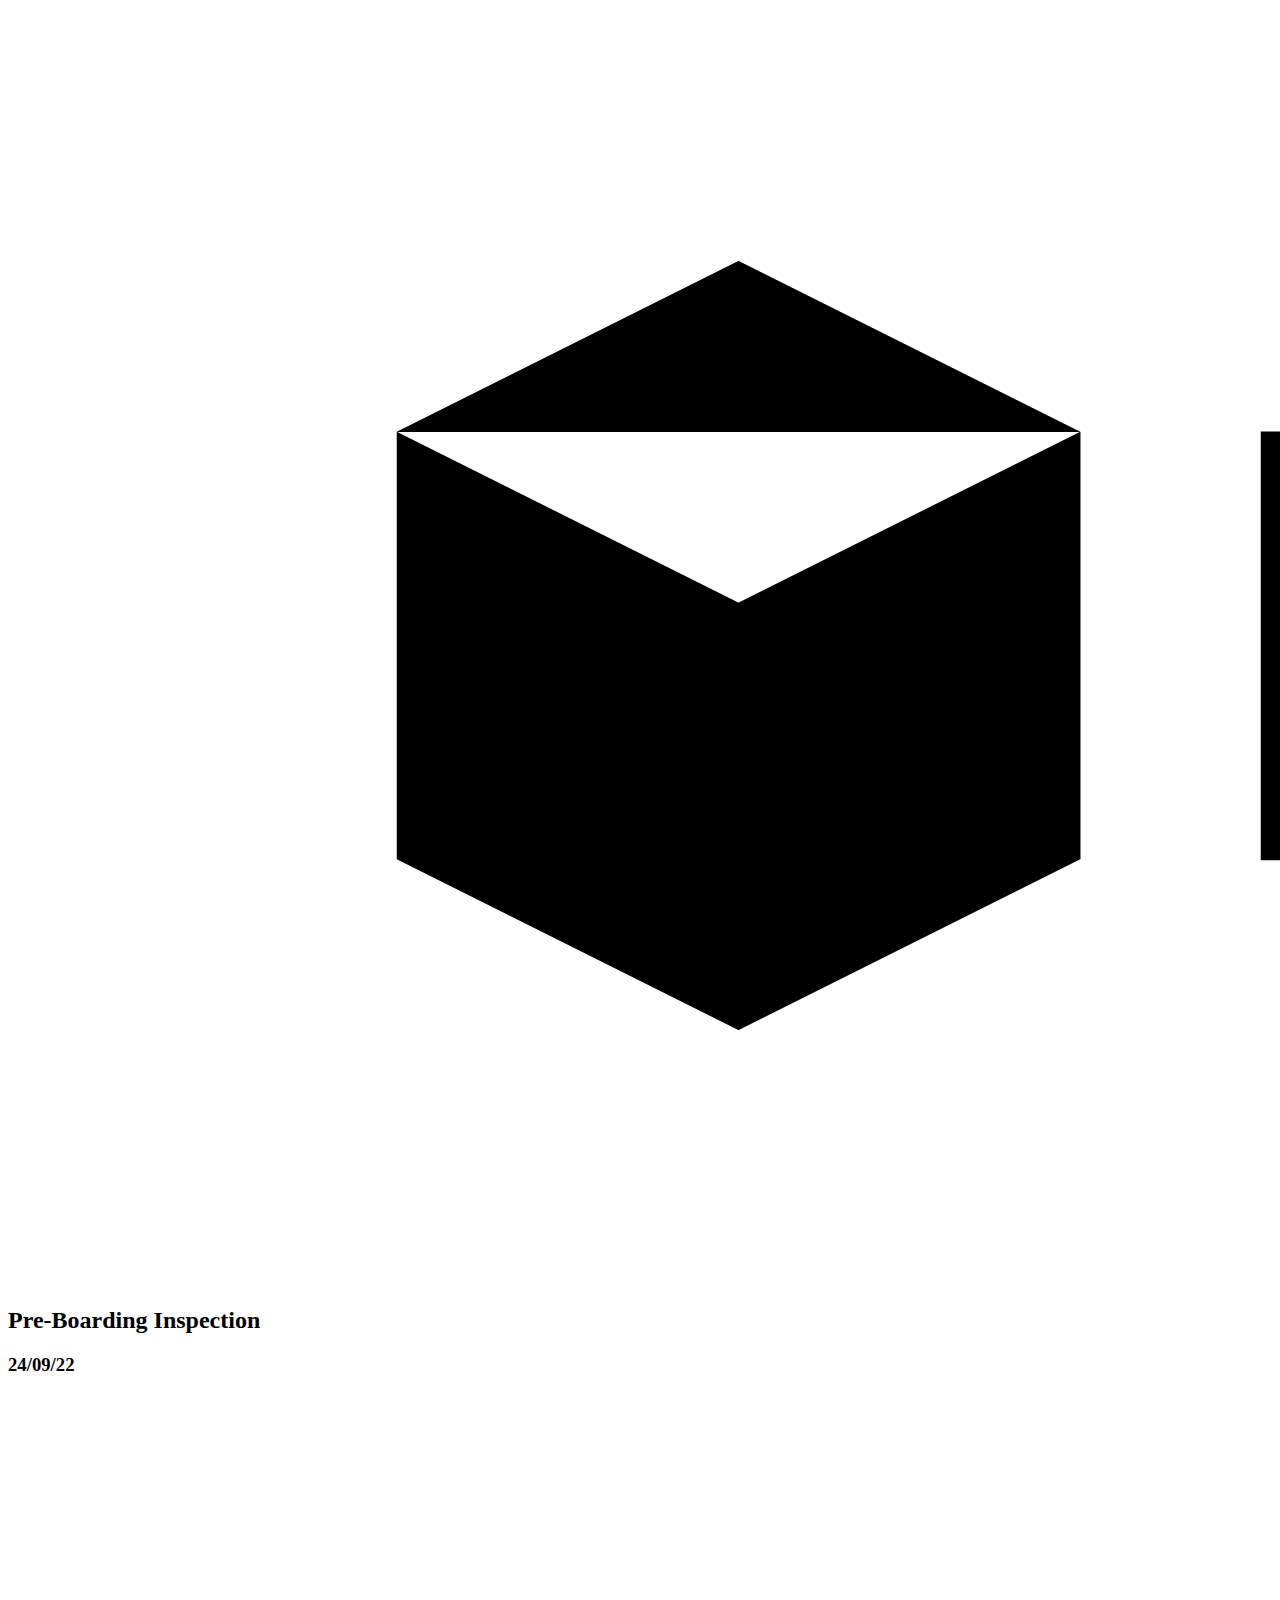
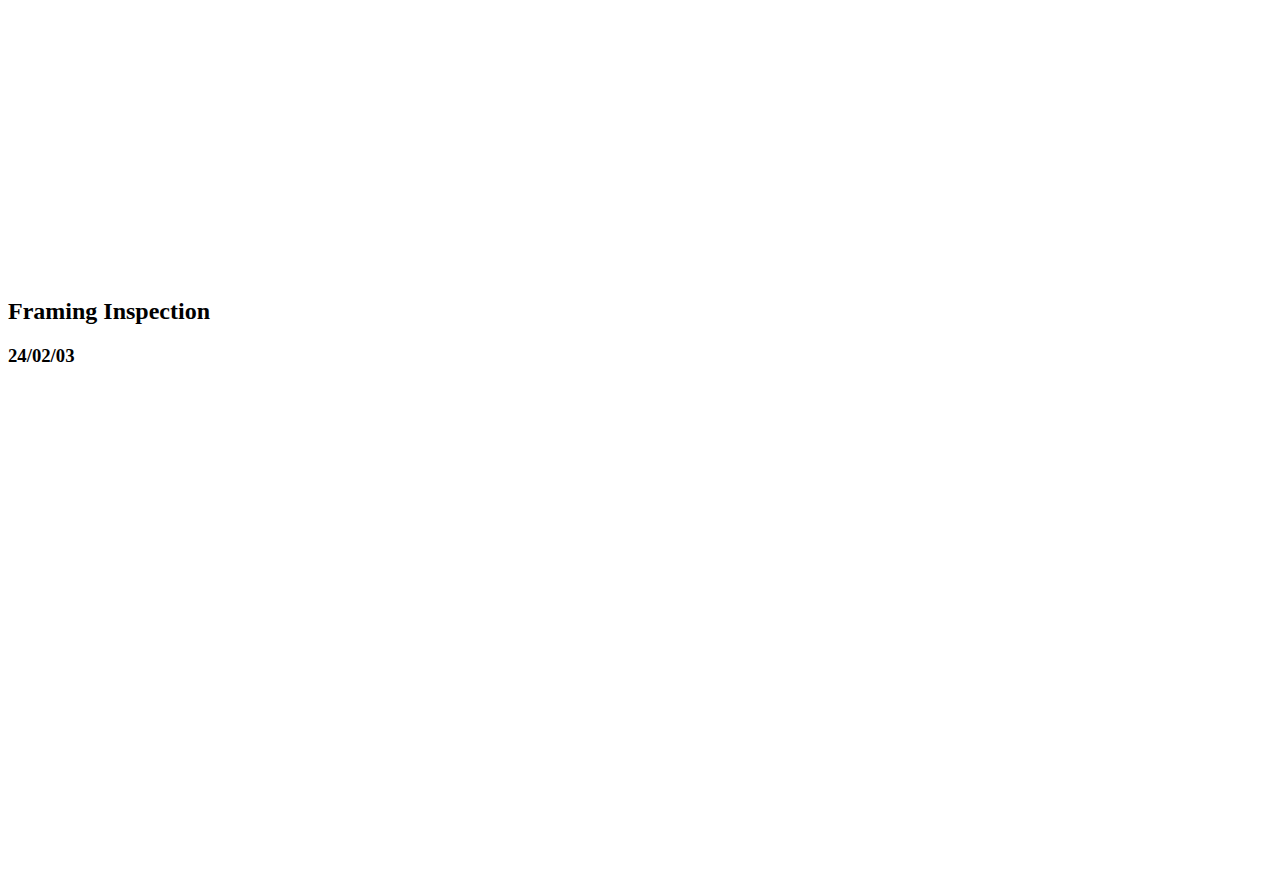
==== 76-humber-valley.html @ f28db497 "add in other pages for test" ====
<!DOCTYPE html>
<html lang="en">
  <head>
    <meta charset="UTF-8">
    <meta name="viewport" content="width=device-width, initial-scale=1.0">
    <meta http-equiv="X-UA-Compatible" content="ie=edge">
    <title>76 Humber Valley</title>
    <link rel="stylesheet" href="style.css">
  </head>
  <body>
    <div id="logo">
      <img src="/assets/BIM-House_Wordmark-Light.jpg">
    </div>
    <div class="tour-box">
      <h2>Pre-Boarding Inspection</h2>
      <h3>24/09/22</h3>
      <iframe width="853" height="480" src="https://my.matterport.com/show/?m=hUkZppwoiLy" frameborder="0" allowfullscreen allow="autoplay; fullscreen; web-share; xr-spatial-tracking;"></iframe>
    </div>
    <div class="tour-box">
      <h2>Framing Inspection</h2>
      <h3>24/02/03</h3> 
      <iframe width="853" height="480" src="https://my.matterport.com/show/?m=FJ4XGq1njYS" frameborder="0" allowfullscreen allow="autoplay; fullscreen; web-share; xr-spatial-tracking;"></iframe>
    </div>
      <!--    <script src="index.js"></script>-->
  </body>
</html>
---- style.css ----
/* import statement is for Google Fonts - Roboto, Roboto Mon0 & Roboto Serif */
@import url('https://fonts.googleapis.com/css2?family=Roboto+Mono:ital,wght@0,100..700;1,100..700&family=Roboto+Serif:ital,opsz,wght@0,8..144,100..900;1,8..144,100..900&family=Roboto:ital,wght@0,400;0,700;1,400;1,700&display=swap');

/* Roboto Style Definitions */
.roboto-regular {
    font-family: "Roboto", serif;
    font-weight: 400;
    font-style: normal;
  }
  
  .roboto-bold {
    font-family: "Roboto", serif;
    font-weight: 700;
    font-style: normal;
  }
  
  .roboto-regular-italic {
    font-family: "Roboto", serif;
    font-weight: 400;
    font-style: italic;
  }
  
  .roboto-bold-italic {
    font-family: "Roboto", serif;
    font-weight: 700;
    font-style: italic;
  }


/* Roboto Mono Style Definitions */

/* <uniquifier>: Use a unique and descriptive class name */
/* <weight>: Use a value from 100 to 700 */

.roboto-mono-title {
  font-family: "Roboto Mono", serif;
  font-optical-sizing: auto;
  font-weight: 700;
  font-style: normal;
}


/* Roboto Serif Style Definitions */
/* <uniquifier>: Use a unique and descriptive class name */
/* <weight>: Use a value from 100 to 900 */

.roboto-serif-title {
  font-family: "Roboto Serif", serif;
  font-optical-sizing: auto;
  font-weight: 700;
  font-style: normal;
  font-variation-settings:
    "wdth" 100,
    "GRAD" 0;
}

/* Start of Page Specific CSS */
body {
    font: Roboto;
}
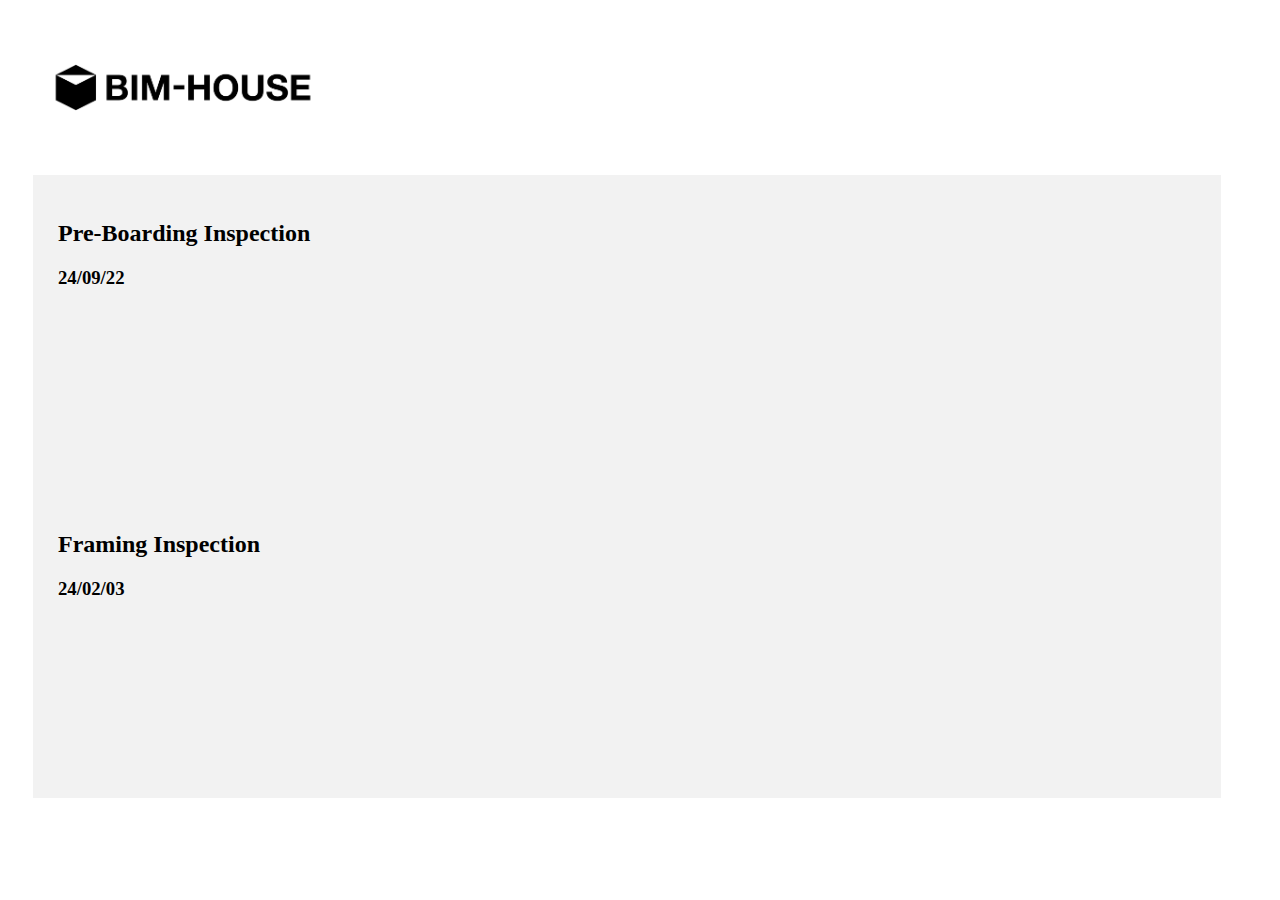
==== commit 44ff421e: "change tour sizing" ====
--- a/76-humber-valley.html
+++ b/76-humber-valley.html
@@ -14,12 +14,12 @@
     <div class="tour-box">
       <h2>Pre-Boarding Inspection</h2>
       <h3>24/09/22</h3>
-      <iframe width="853" height="480" src="https://my.matterport.com/show/?m=hUkZppwoiLy" frameborder="0" allowfullscreen allow="autoplay; fullscreen; web-share; xr-spatial-tracking;"></iframe>
+      <iframe width="100%" height="100%" src="https://my.matterport.com/show/?m=hUkZppwoiLy" frameborder="0" allowfullscreen allow="autoplay; fullscreen; web-share; xr-spatial-tracking;"></iframe>
     </div>
     <div class="tour-box">
       <h2>Framing Inspection</h2>
       <h3>24/02/03</h3> 
-      <iframe width="853" height="480" src="https://my.matterport.com/show/?m=FJ4XGq1njYS" frameborder="0" allowfullscreen allow="autoplay; fullscreen; web-share; xr-spatial-tracking;"></iframe>
+      <iframe width="100%" height="100%" src="https://my.matterport.com/show/?m=FJ4XGq1njYS" frameborder="0" allowfullscreen allow="autoplay; fullscreen; web-share; xr-spatial-tracking;"></iframe>
     </div>
       <!--    <script src="index.js"></script>-->
   </body>
--- a/style.css
+++ b/style.css
@@ -3,35 +3,33 @@
 
 /* Roboto Style Definitions */
 .roboto-regular {
-    font-family: "Roboto", serif;
-    font-weight: 400;
-    font-style: normal;
-  }
+  font-family: "Roboto", serif;
+  font-weight: 400;
+  font-style: normal;
+}
   
-  .roboto-bold {
-    font-family: "Roboto", serif;
-    font-weight: 700;
-    font-style: normal;
-  }
+.roboto-bold {
+  font-family: "Roboto", serif;
+  font-weight: 700;
+  font-style: normal;
+}
   
-  .roboto-regular-italic {
-    font-family: "Roboto", serif;
-    font-weight: 400;
-    font-style: italic;
-  }
+.roboto-regular-italic {
+  font-family: "Roboto", serif;
+  font-weight: 400;
+  font-style: italic;
+}
   
-  .roboto-bold-italic {
-    font-family: "Roboto", serif;
-    font-weight: 700;
-    font-style: italic;
-  }
+.roboto-bold-italic {
+  font-family: "Roboto", serif;
+  font-weight: 700;
+  font-style: italic;
+}
 
 
 /* Roboto Mono Style Definitions */
-
 /* <uniquifier>: Use a unique and descriptive class name */
 /* <weight>: Use a value from 100 to 700 */
-
 .roboto-mono-title {
   font-family: "Roboto Mono", serif;
   font-optical-sizing: auto;
@@ -43,7 +41,6 @@
 /* Roboto Serif Style Definitions */
 /* <uniquifier>: Use a unique and descriptive class name */
 /* <weight>: Use a value from 100 to 900 */
-
 .roboto-serif-title {
   font-family: "Roboto Serif", serif;
   font-optical-sizing: auto;
@@ -54,7 +51,27 @@
     "GRAD" 0;
 }
 
+
 /* Start of Page Specific CSS */
 body {
-    font: Roboto;
+    font: "Roboto" , sans-serif;
+}
+
+#logo {
+    height: 75px;
+    width: auto;
+    margin: 50px 50px 50px 25px;
+}
+
+#logo img {
+    height: 100%;
+    width: auto;
+}
+
+.tour-box {
+    width: 90%;
+    height: 90%;
+    margin: auto 25px;
+    padding: 25px;
+    background-color: #f2f2f2;
 }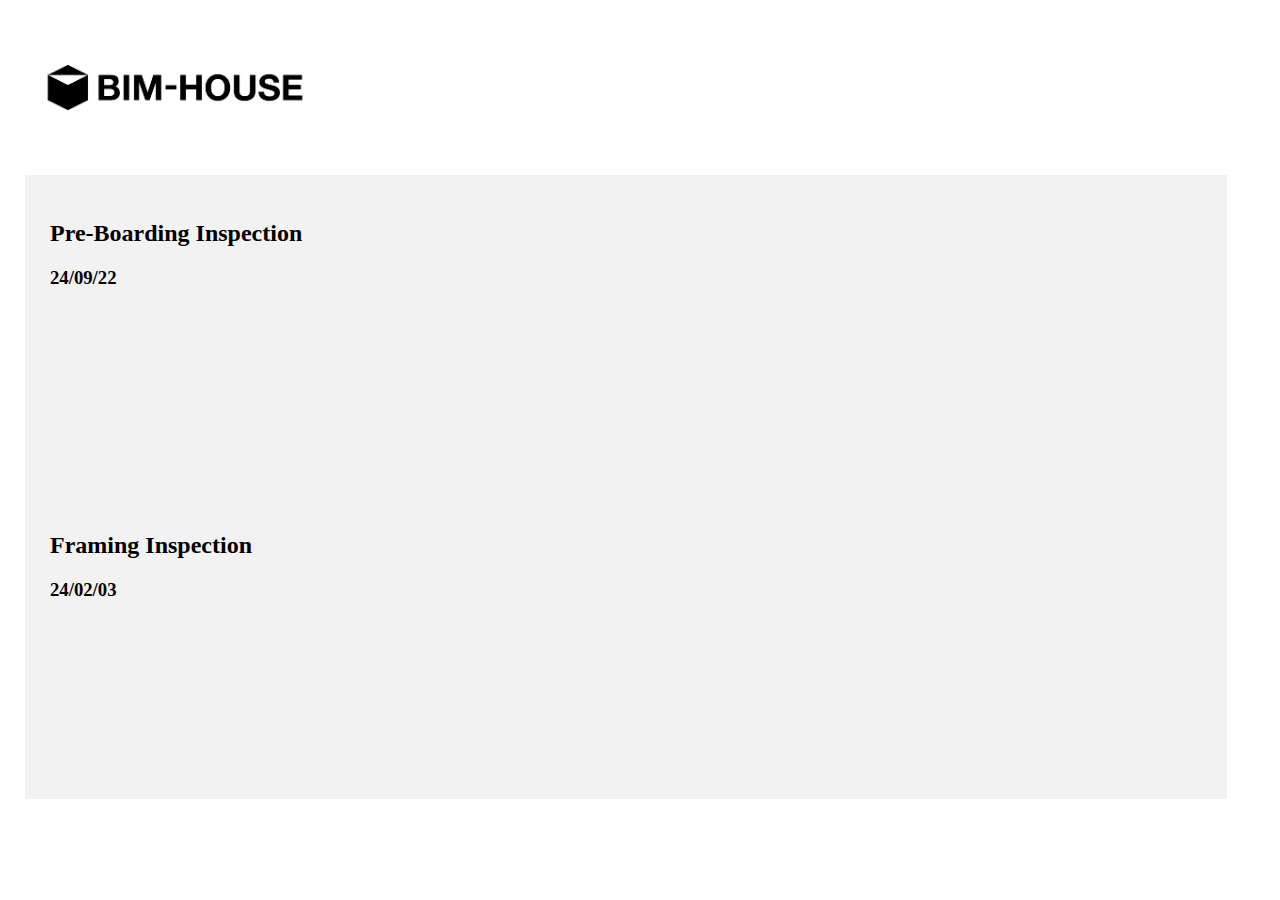
==== commit 39390a15: "Add in normalize.css rules" ====
--- a/76-humber-valley.html
+++ b/76-humber-valley.html
@@ -4,7 +4,7 @@
     <meta charset="UTF-8">
     <meta name="viewport" content="width=device-width, initial-scale=1.0">
     <meta http-equiv="X-UA-Compatible" content="ie=edge">
-    <title>76 Humber Valley</title>
+    <title>BIM-House - 76 Humber Valley</title>
     <link rel="stylesheet" href="style.css">
   </head>
   <body>
--- a/style.css
+++ b/style.css
@@ -1,3 +1,356 @@
+/* Normalize.css */
+
+/*! normalize.css v8.0.1 | MIT License | github.com/necolas/normalize.css */
+
+/* Document
+   ========================================================================== */
+
+/**
+ * 1. Correct the line height in all browsers.
+ * 2. Prevent adjustments of font size after orientation changes in iOS.
+ */
+
+ html {
+    line-height: 1.15; /* 1 */
+    -webkit-text-size-adjust: 100%; /* 2 */
+  }
+  
+  /* Sections
+     ========================================================================== */
+  
+  /**
+   * Remove the margin in all browsers.
+   */
+  
+  body {
+    margin: 0;
+  }
+  
+  /**
+   * Render the `main` element consistently in IE.
+   */
+  
+  main {
+    display: block;
+  }
+  
+  /**
+   * Correct the font size and margin on `h1` elements within `section` and
+   * `article` contexts in Chrome, Firefox, and Safari.
+   */
+  
+  h1 {
+    font-size: 2em;
+    margin: 0.67em 0;
+  }
+  
+  /* Grouping content
+     ========================================================================== */
+  
+  /**
+   * 1. Add the correct box sizing in Firefox.
+   * 2. Show the overflow in Edge and IE.
+   */
+  
+  hr {
+    box-sizing: content-box; /* 1 */
+    height: 0; /* 1 */
+    overflow: visible; /* 2 */
+  }
+  
+  /**
+   * 1. Correct the inheritance and scaling of font size in all browsers.
+   * 2. Correct the odd `em` font sizing in all browsers.
+   */
+  
+  pre {
+    font-family: monospace, monospace; /* 1 */
+    font-size: 1em; /* 2 */
+  }
+  
+  /* Text-level semantics
+     ========================================================================== */
+  
+  /**
+   * Remove the gray background on active links in IE 10.
+   */
+  
+  a {
+    background-color: transparent;
+  }
+  
+  /**
+   * 1. Remove the bottom border in Chrome 57-
+   * 2. Add the correct text decoration in Chrome, Edge, IE, Opera, and Safari.
+   */
+  
+  abbr[title] {
+    border-bottom: none; /* 1 */
+    text-decoration: underline; /* 2 */
+    text-decoration: underline dotted; /* 2 */
+  }
+  
+  /**
+   * Add the correct font weight in Chrome, Edge, and Safari.
+   */
+  
+  b,
+  strong {
+    font-weight: bolder;
+  }
+  
+  /**
+   * 1. Correct the inheritance and scaling of font size in all browsers.
+   * 2. Correct the odd `em` font sizing in all browsers.
+   */
+  
+  code,
+  kbd,
+  samp {
+    font-family: monospace, monospace; /* 1 */
+    font-size: 1em; /* 2 */
+  }
+  
+  /**
+   * Add the correct font size in all browsers.
+   */
+  
+  small {
+    font-size: 80%;
+  }
+  
+  /**
+   * Prevent `sub` and `sup` elements from affecting the line height in
+   * all browsers.
+   */
+  
+  sub,
+  sup {
+    font-size: 75%;
+    line-height: 0;
+    position: relative;
+    vertical-align: baseline;
+  }
+  
+  sub {
+    bottom: -0.25em;
+  }
+  
+  sup {
+    top: -0.5em;
+  }
+  
+  /* Embedded content
+     ========================================================================== */
+  
+  /**
+   * Remove the border on images inside links in IE 10.
+   */
+  
+  img {
+    border-style: none;
+  }
+  
+  /* Forms
+     ========================================================================== */
+  
+  /**
+   * 1. Change the font styles in all browsers.
+   * 2. Remove the margin in Firefox and Safari.
+   */
+  
+  button,
+  input,
+  optgroup,
+  select,
+  textarea {
+    font-family: inherit; /* 1 */
+    font-size: 100%; /* 1 */
+    line-height: 1.15; /* 1 */
+    margin: 0; /* 2 */
+  }
+  
+  /**
+   * Show the overflow in IE.
+   * 1. Show the overflow in Edge.
+   */
+  
+  button,
+  input { /* 1 */
+    overflow: visible;
+  }
+  
+  /**
+   * Remove the inheritance of text transform in Edge, Firefox, and IE.
+   * 1. Remove the inheritance of text transform in Firefox.
+   */
+  
+  button,
+  select { /* 1 */
+    text-transform: none;
+  }
+  
+  /**
+   * Correct the inability to style clickable types in iOS and Safari.
+   */
+  
+  button,
+  [type="button"],
+  [type="reset"],
+  [type="submit"] {
+    -webkit-appearance: button;
+  }
+  
+  /**
+   * Remove the inner border and padding in Firefox.
+   */
+  
+  button::-moz-focus-inner,
+  [type="button"]::-moz-focus-inner,
+  [type="reset"]::-moz-focus-inner,
+  [type="submit"]::-moz-focus-inner {
+    border-style: none;
+    padding: 0;
+  }
+  
+  /**
+   * Restore the focus styles unset by the previous rule.
+   */
+  
+  button:-moz-focusring,
+  [type="button"]:-moz-focusring,
+  [type="reset"]:-moz-focusring,
+  [type="submit"]:-moz-focusring {
+    outline: 1px dotted ButtonText;
+  }
+  
+  /**
+   * Correct the padding in Firefox.
+   */
+  
+  fieldset {
+    padding: 0.35em 0.75em 0.625em;
+  }
+  
+  /**
+   * 1. Correct the text wrapping in Edge and IE.
+   * 2. Correct the color inheritance from `fieldset` elements in IE.
+   * 3. Remove the padding so developers are not caught out when they zero out
+   *    `fieldset` elements in all browsers.
+   */
+  
+  legend {
+    box-sizing: border-box; /* 1 */
+    color: inherit; /* 2 */
+    display: table; /* 1 */
+    max-width: 100%; /* 1 */
+    padding: 0; /* 3 */
+    white-space: normal; /* 1 */
+  }
+  
+  /**
+   * Add the correct vertical alignment in Chrome, Firefox, and Opera.
+   */
+  
+  progress {
+    vertical-align: baseline;
+  }
+  
+  /**
+   * Remove the default vertical scrollbar in IE 10+.
+   */
+  
+  textarea {
+    overflow: auto;
+  }
+  
+  /**
+   * 1. Add the correct box sizing in IE 10.
+   * 2. Remove the padding in IE 10.
+   */
+  
+  [type="checkbox"],
+  [type="radio"] {
+    box-sizing: border-box; /* 1 */
+    padding: 0; /* 2 */
+  }
+  
+  /**
+   * Correct the cursor style of increment and decrement buttons in Chrome.
+   */
+  
+  [type="number"]::-webkit-inner-spin-button,
+  [type="number"]::-webkit-outer-spin-button {
+    height: auto;
+  }
+  
+  /**
+   * 1. Correct the odd appearance in Chrome and Safari.
+   * 2. Correct the outline style in Safari.
+   */
+  
+  [type="search"] {
+    -webkit-appearance: textfield; /* 1 */
+    outline-offset: -2px; /* 2 */
+  }
+  
+  /**
+   * Remove the inner padding in Chrome and Safari on macOS.
+   */
+  
+  [type="search"]::-webkit-search-decoration {
+    -webkit-appearance: none;
+  }
+  
+  /**
+   * 1. Correct the inability to style clickable types in iOS and Safari.
+   * 2. Change font properties to `inherit` in Safari.
+   */
+  
+  ::-webkit-file-upload-button {
+    -webkit-appearance: button; /* 1 */
+    font: inherit; /* 2 */
+  }
+  
+  /* Interactive
+     ========================================================================== */
+  
+  /*
+   * Add the correct display in Edge, IE 10+, and Firefox.
+   */
+  
+  details {
+    display: block;
+  }
+  
+  /*
+   * Add the correct display in all browsers.
+   */
+  
+  summary {
+    display: list-item;
+  }
+  
+  /* Misc
+     ========================================================================== */
+  
+  /**
+   * Add the correct display in IE 10+.
+   */
+  
+  template {
+    display: none;
+  }
+  
+  /**
+   * Add the correct display in IE 10.
+   */
+  
+  [hidden] {
+    display: none;
+  }
+
+
 /* import statement is for Google Fonts - Roboto, Roboto Mon0 & Roboto Serif */
 @import url('https://fonts.googleapis.com/css2?family=Roboto+Mono:ital,wght@0,100..700;1,100..700&family=Roboto+Serif:ital,opsz,wght@0,8..144,100..900;1,8..144,100..900&family=Roboto:ital,wght@0,400;0,700;1,400;1,700&display=swap');
 
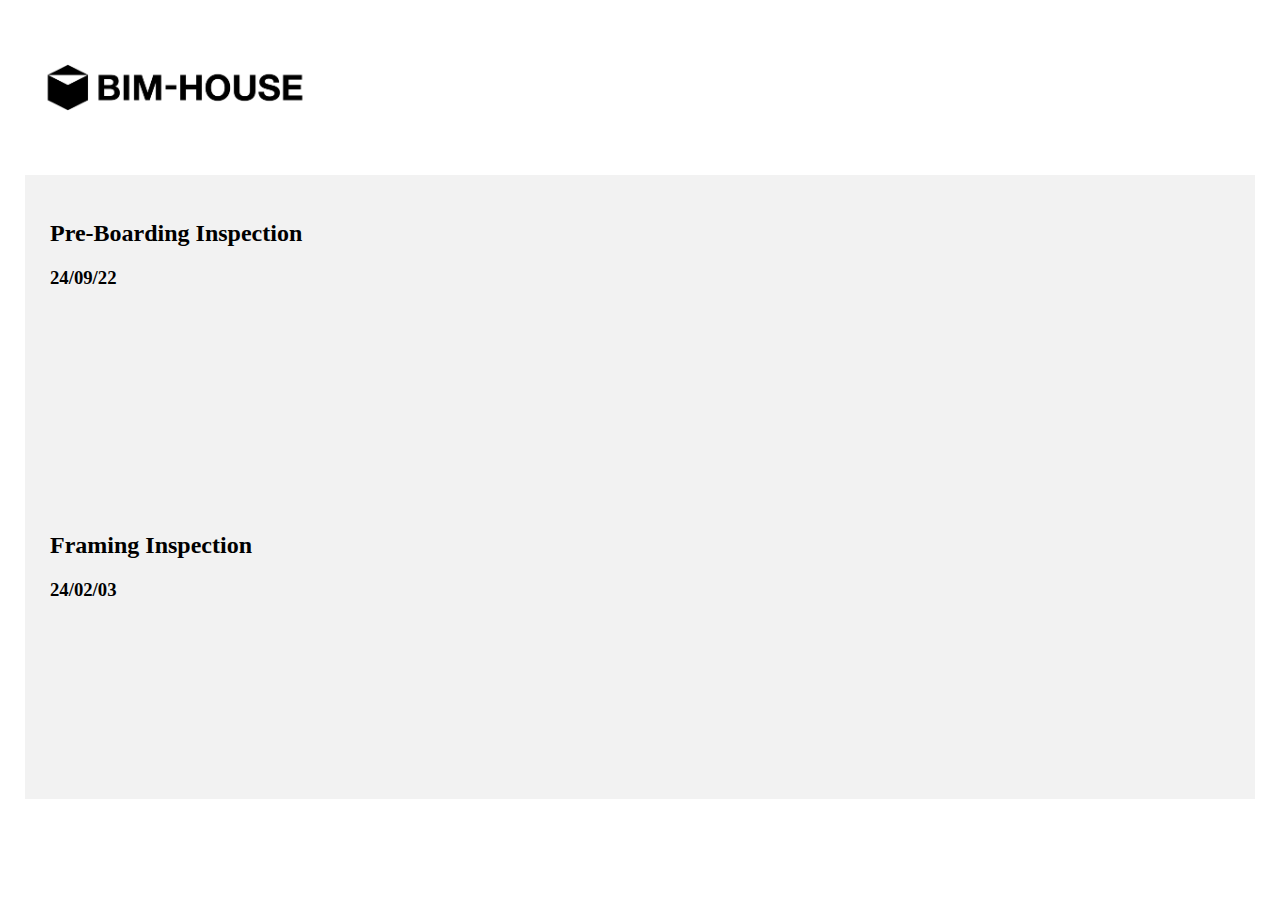
==== commit c0c6719d: "Update the way the framing of the tour-box works" ====
--- a/76-humber-valley.html
+++ b/76-humber-valley.html
@@ -14,7 +14,9 @@
     <div class="tour-box">
       <h2>Pre-Boarding Inspection</h2>
       <h3>24/09/22</h3>
-      <iframe width="100%" height="100%" src="https://my.matterport.com/show/?m=hUkZppwoiLy" frameborder="0" allowfullscreen allow="autoplay; fullscreen; web-share; xr-spatial-tracking;"></iframe>
+      <div class="tour-box-tour">
+        <iframe width="100%" height="100%" src="https://my.matterport.com/show/?m=hUkZppwoiLy" frameborder="0" allowfullscreen allow="autoplay; fullscreen; web-share; xr-spatial-tracking;"></iframe>
+      </div>
     </div>
     <div class="tour-box">
       <h2>Framing Inspection</h2>
--- a/style.css
+++ b/style.css
@@ -422,9 +422,15 @@
 }
 
 .tour-box {
-    width: 90%;
-    height: 90%;
+    width: calc(100%-50px);
+    min-width: 300px;
+    height: calc(90%-50px);
     margin: auto 25px;
     padding: 25px;
     background-color: #f2f2f2;
+}
+
+.tour-box-tour {
+    width: 100%;
+    height: 100%;
 }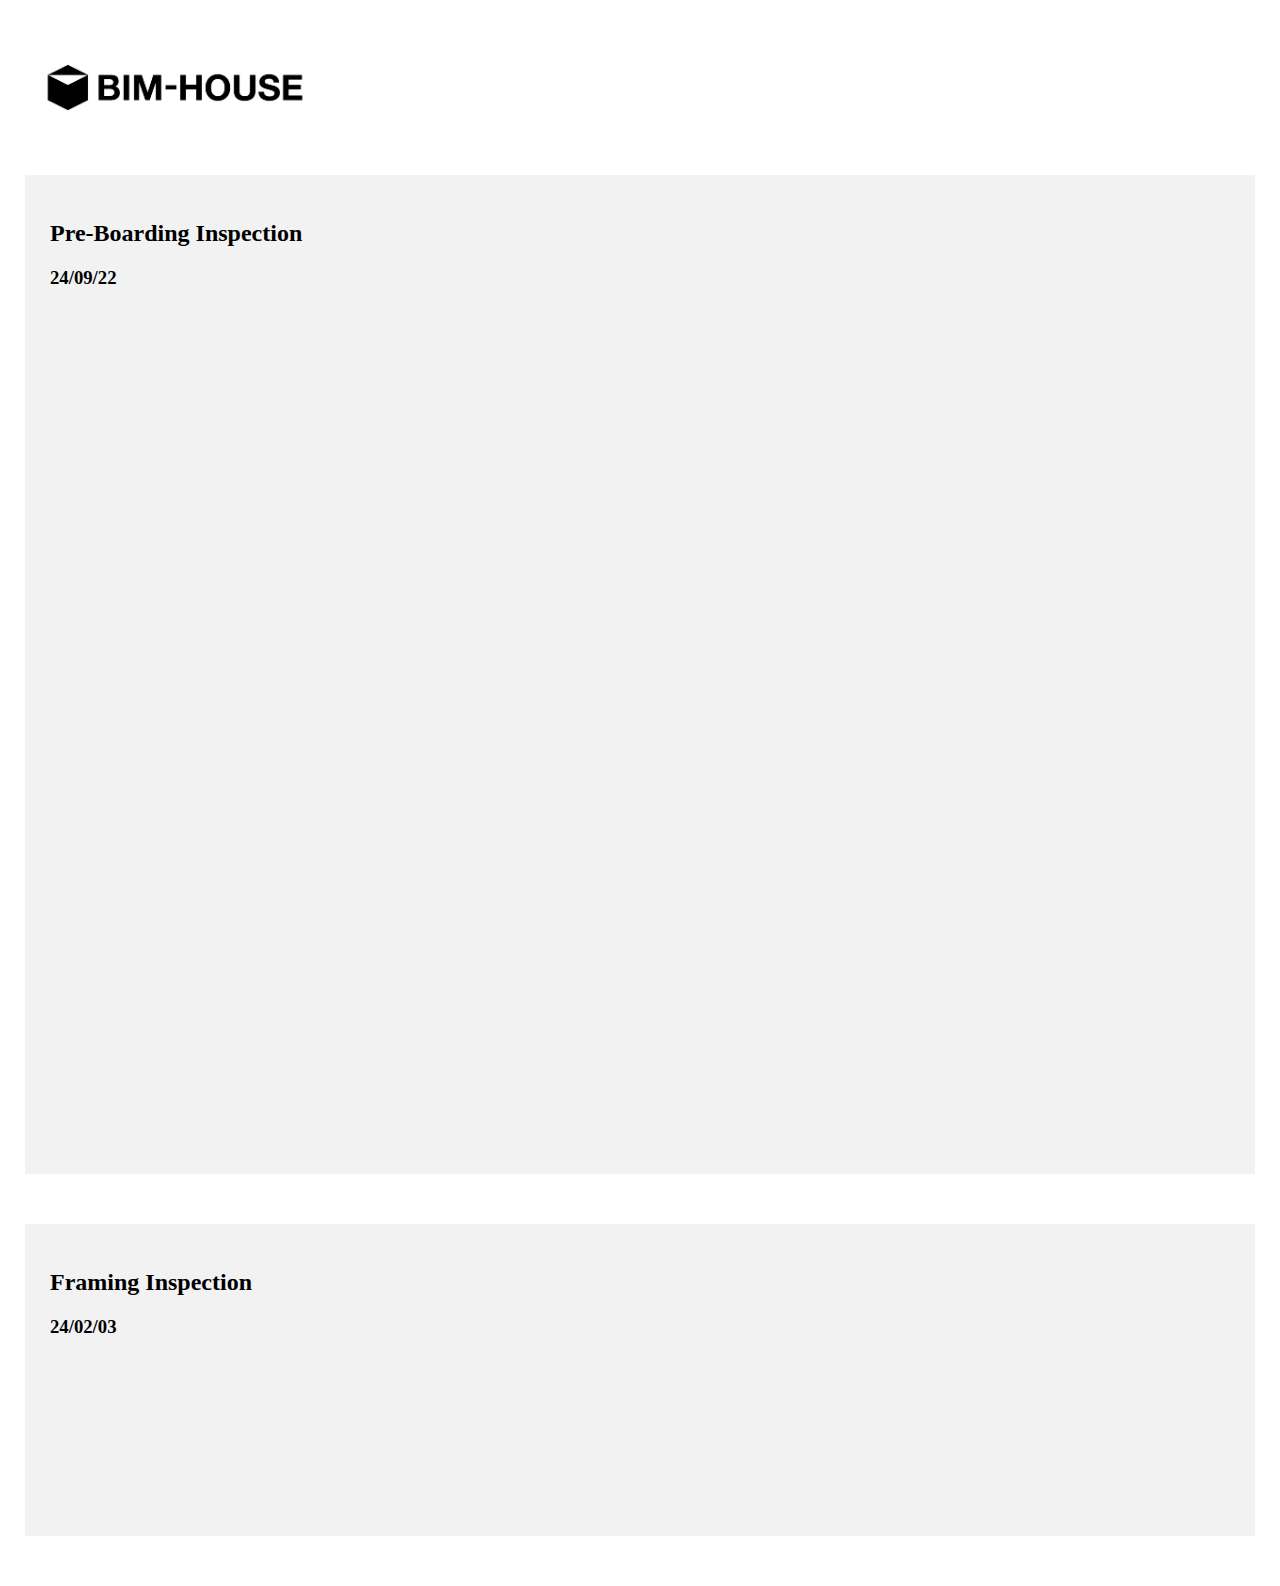
==== commit c2ae5ad7: "test font" ====
--- a/76-humber-valley.html
+++ b/76-humber-valley.html
@@ -6,6 +6,9 @@
     <meta http-equiv="X-UA-Compatible" content="ie=edge">
     <title>BIM-House - 76 Humber Valley</title>
     <link rel="stylesheet" href="style.css">
+    <link rel="preconnect" href="https://fonts.googleapis.com">
+    <link rel="preconnect" href="https://fonts.gstatic.com" crossorigin>
+    <link href="https://fonts.googleapis.com/css2?family=Roboto+Mono:ital,wght@0,100..700;1,100..700&family=Roboto+Serif:ital,opsz,wght@0,8..144,100..900;1,8..144,100..900&family=Roboto:ital,wght@0,400;0,700;1,400;1,700&display=swap" rel="stylesheet">
   </head>
   <body>
     <div id="logo">
--- a/style.css
+++ b/style.css
@@ -351,8 +351,9 @@
   }
 
 
-/* import statement is for Google Fonts - Roboto, Roboto Mon0 & Roboto Serif */
+/* import statement is for Google Fonts - Roboto, Roboto Mon0 & Roboto Serif
 @import url('https://fonts.googleapis.com/css2?family=Roboto+Mono:ital,wght@0,100..700;1,100..700&family=Roboto+Serif:ital,opsz,wght@0,8..144,100..900;1,8..144,100..900&family=Roboto:ital,wght@0,400;0,700;1,400;1,700&display=swap');
+*/
 
 /* Roboto Style Definitions */
 .roboto-regular {
@@ -407,7 +408,7 @@
 
 /* Start of Page Specific CSS */
 body {
-    font: "Roboto" , sans-serif;
+    font: 'Roboto' , sans-serif;
 }
 
 #logo {
@@ -422,15 +423,16 @@
 }
 
 .tour-box {
-    width: calc(100%-50px);
+    width: calc(100% - 100px);
     min-width: 300px;
-    height: calc(90%-50px);
-    margin: auto 25px;
+    height: auto;
+    margin: 50px 25px;
     padding: 25px;
     background-color: #f2f2f2;
 }
 
 .tour-box-tour {
     width: 100%;
-    height: 100%;
+    height: 90vh;
+    margin: 50px 0 0 0;
 }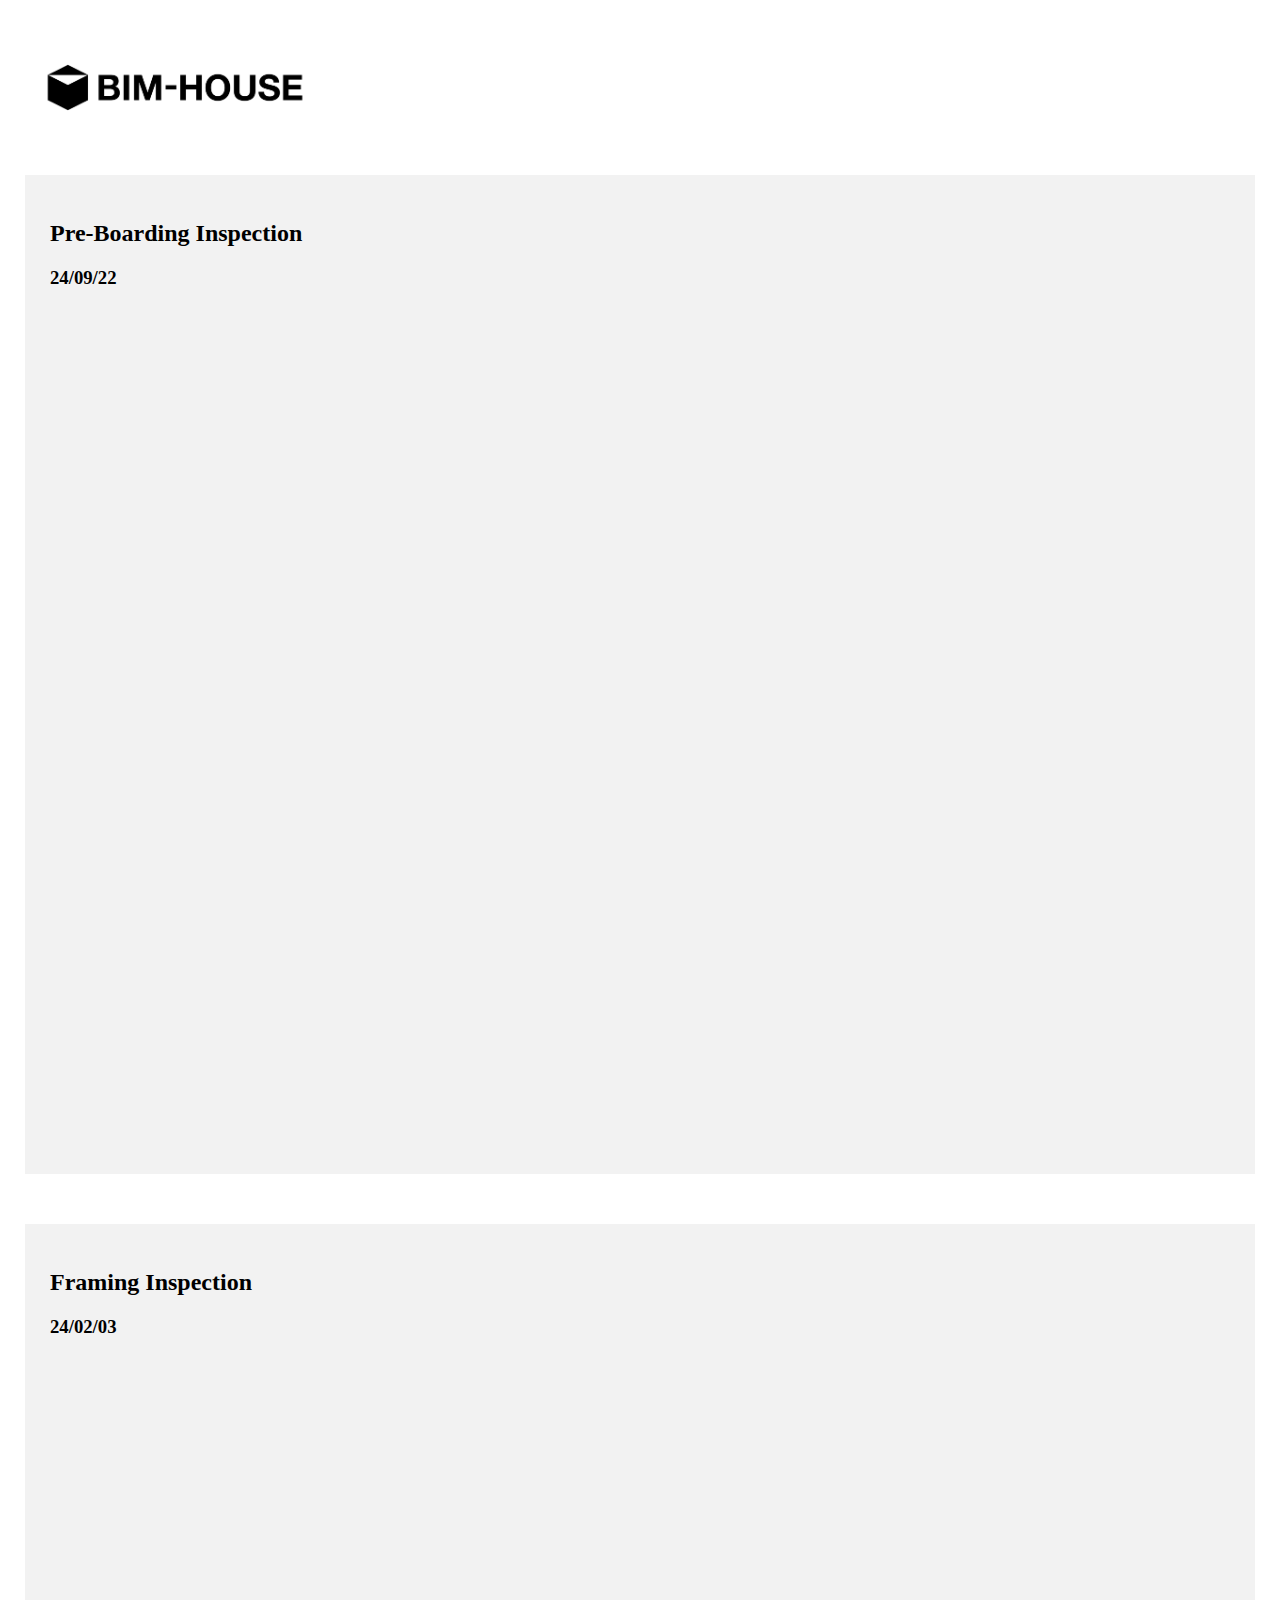
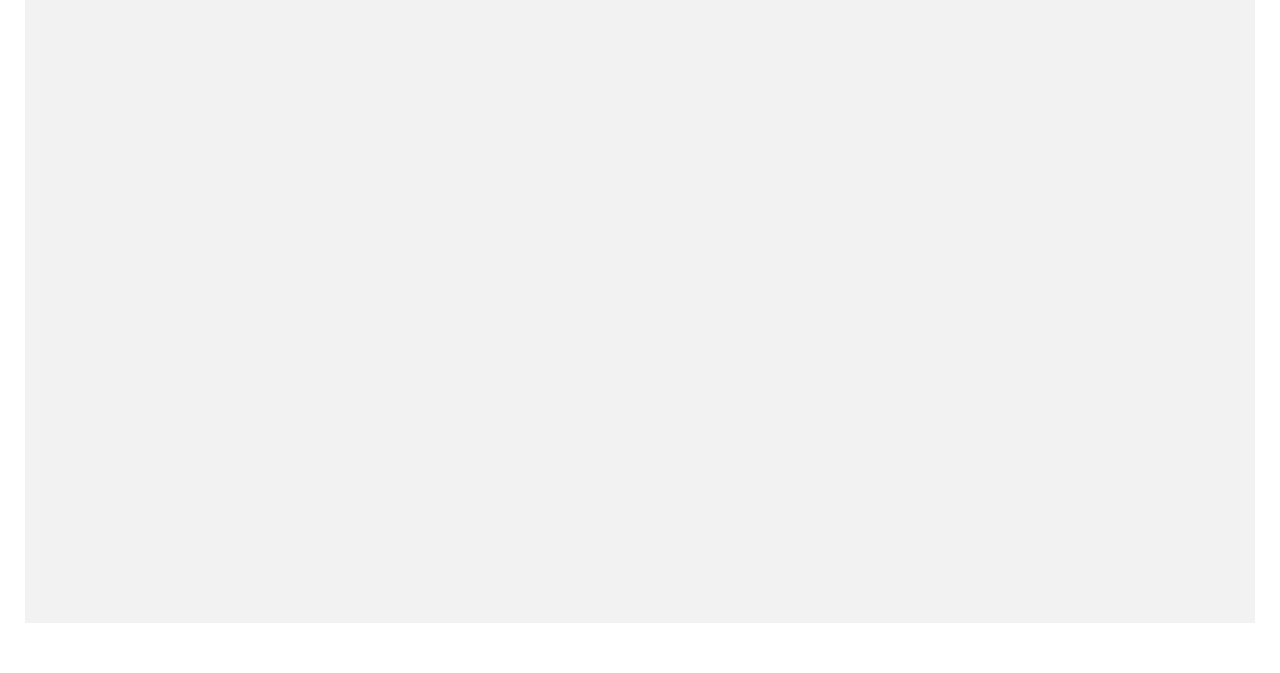
==== commit 80a77fa5: "Move the import statement" ====
--- a/76-humber-valley.html
+++ b/76-humber-valley.html
@@ -6,9 +6,6 @@
     <meta http-equiv="X-UA-Compatible" content="ie=edge">
     <title>BIM-House - 76 Humber Valley</title>
     <link rel="stylesheet" href="style.css">
-    <link rel="preconnect" href="https://fonts.googleapis.com">
-    <link rel="preconnect" href="https://fonts.gstatic.com" crossorigin>
-    <link href="https://fonts.googleapis.com/css2?family=Roboto+Mono:ital,wght@0,100..700;1,100..700&family=Roboto+Serif:ital,opsz,wght@0,8..144,100..900;1,8..144,100..900&family=Roboto:ital,wght@0,400;0,700;1,400;1,700&display=swap" rel="stylesheet">
   </head>
   <body>
     <div id="logo">
@@ -24,8 +21,10 @@
     <div class="tour-box">
       <h2>Framing Inspection</h2>
       <h3>24/02/03</h3> 
-      <iframe width="100%" height="100%" src="https://my.matterport.com/show/?m=FJ4XGq1njYS" frameborder="0" allowfullscreen allow="autoplay; fullscreen; web-share; xr-spatial-tracking;"></iframe>
+      <div class="tour-box-tour">
+        <iframe width="100%" height="100%" src="https://my.matterport.com/show/?m=FJ4XGq1njYS" frameborder="0" allowfullscreen allow="autoplay; fullscreen; web-share; xr-spatial-tracking;"></iframe>
+      </div>
     </div>
-      <!--    <script src="index.js"></script>-->
+    <!--    <script src="index.js"></script>-->
   </body>
 </html>--- a/style.css
+++ b/style.css
@@ -1,3 +1,7 @@
+@import url('https://fonts.googleapis.com/css2?family=Roboto+Mono:ital,wght@0,100..700;1,100..700&family=Roboto+Serif:ital,opsz,wght@0,8..144,100..900;1,8..144,100..900&family=Roboto:ital,wght@0,400;0,700;1,400;1,700&display=swap');
+/* import statement is for Google Fonts - Roboto, Roboto Mon0 & Roboto Serif */
+
+
 /* Normalize.css */
 
 /*! normalize.css v8.0.1 | MIT License | github.com/necolas/normalize.css */
@@ -350,10 +354,6 @@
     display: none;
   }
 
-
-/* import statement is for Google Fonts - Roboto, Roboto Mon0 & Roboto Serif
-@import url('https://fonts.googleapis.com/css2?family=Roboto+Mono:ital,wght@0,100..700;1,100..700&family=Roboto+Serif:ital,opsz,wght@0,8..144,100..900;1,8..144,100..900&family=Roboto:ital,wght@0,400;0,700;1,400;1,700&display=swap');
-*/
 
 /* Roboto Style Definitions */
 .roboto-regular {
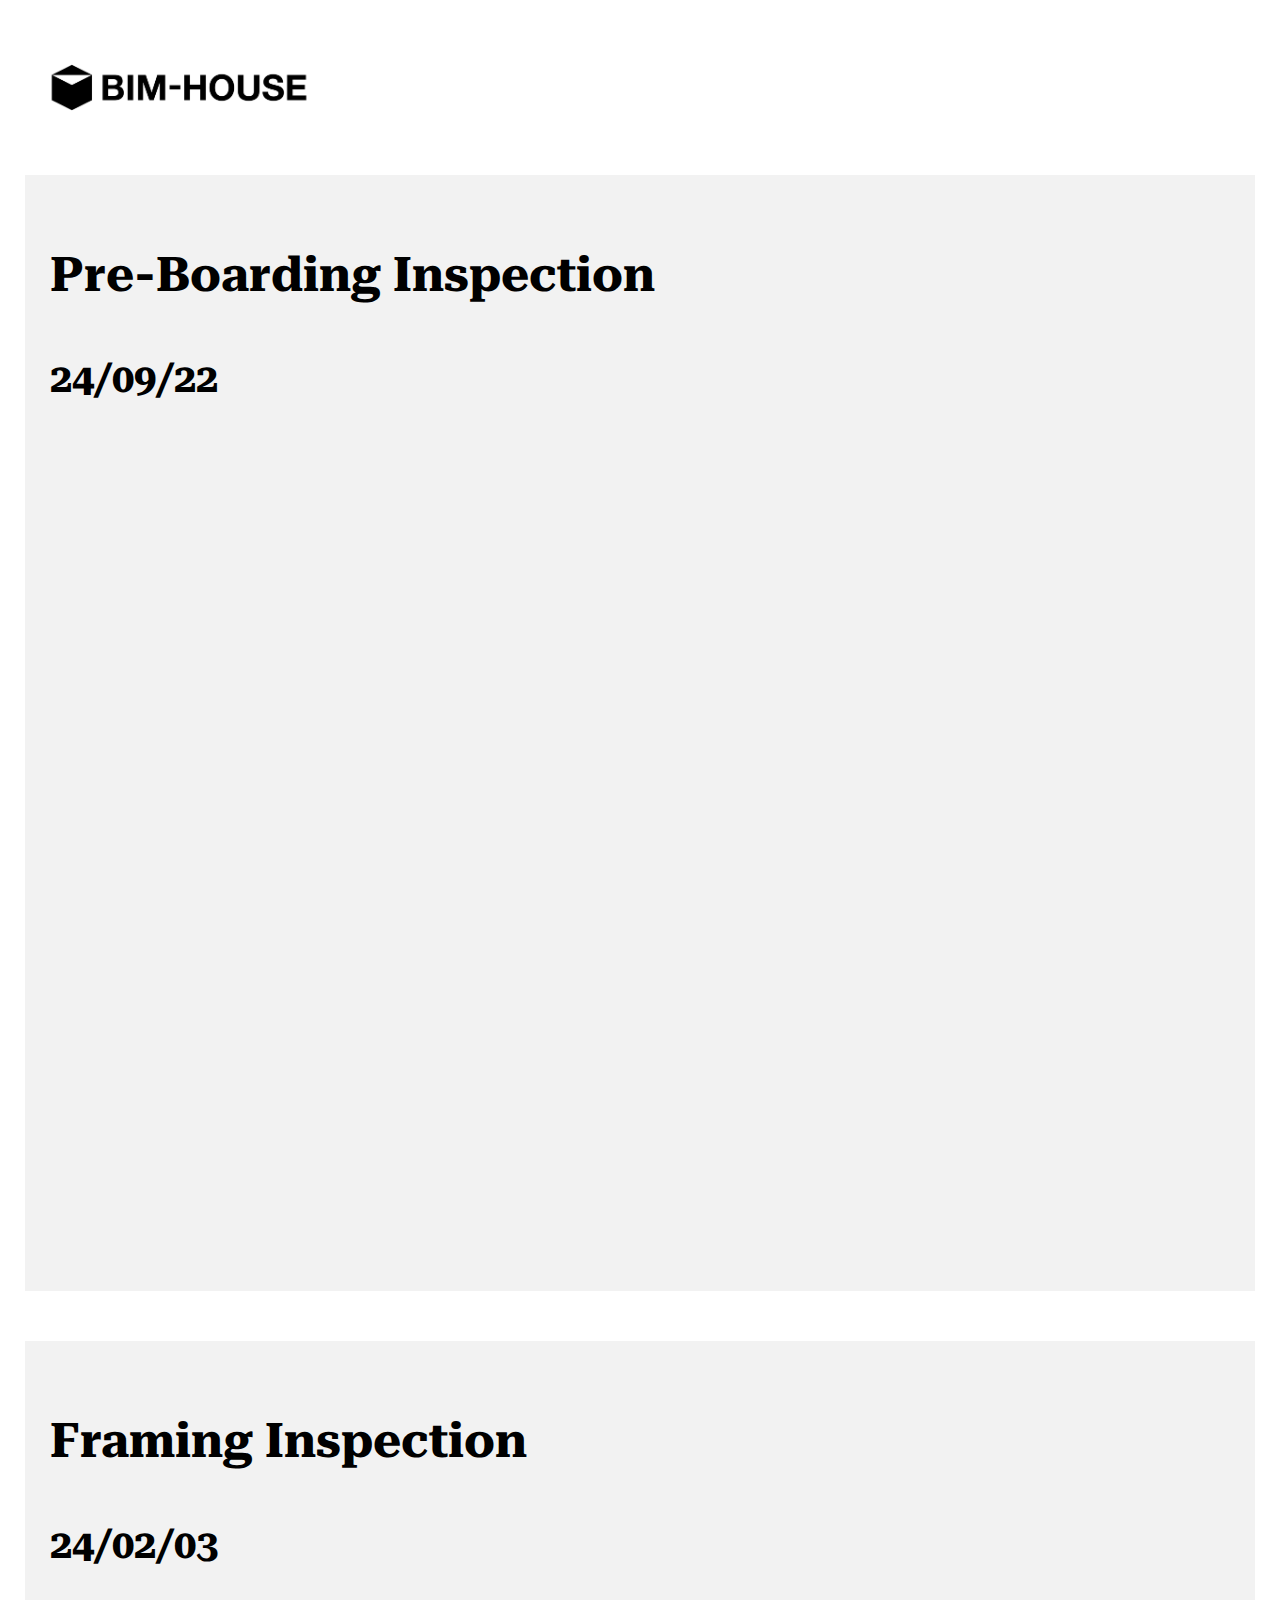
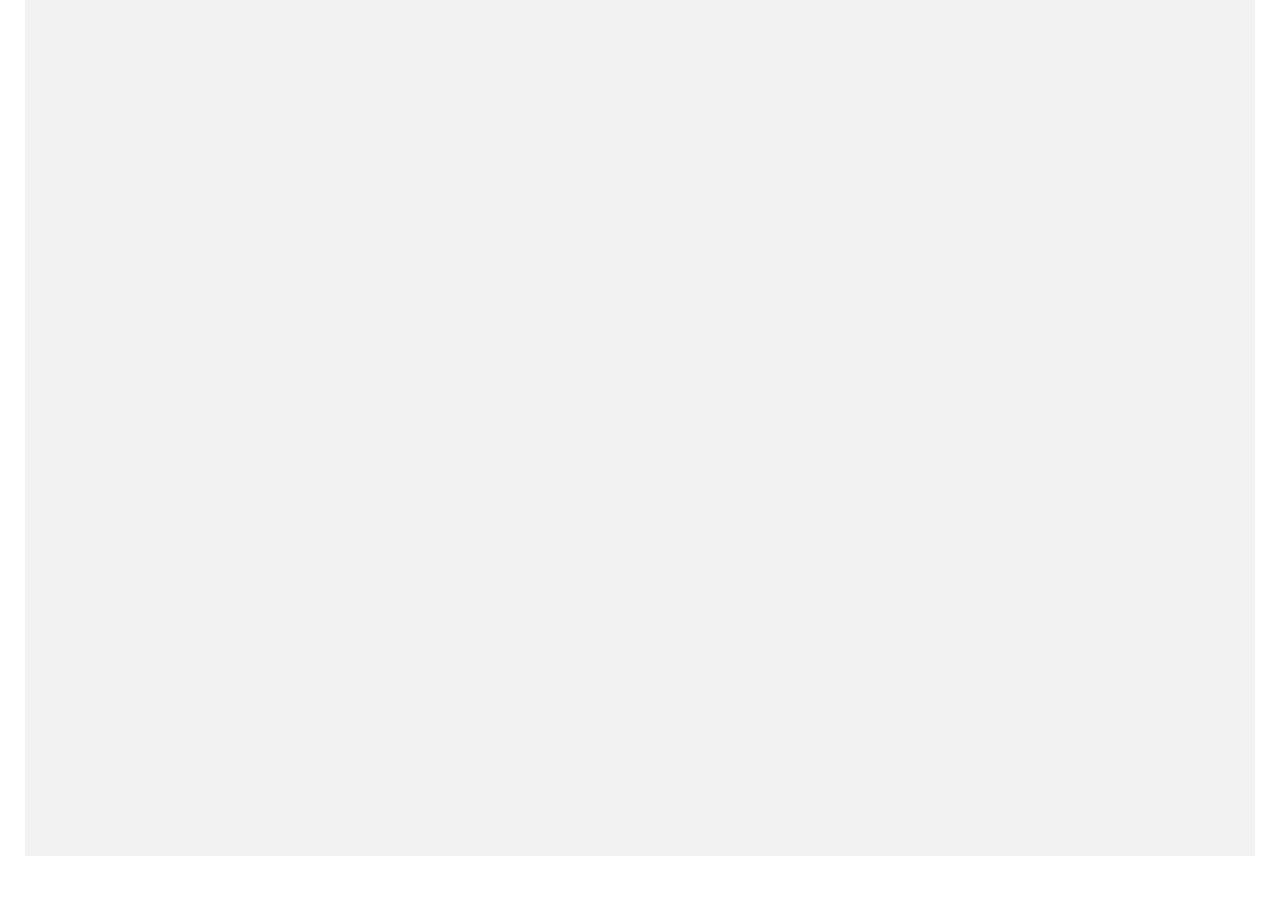
==== commit 33d8c171: "Reduce titles more" ====
--- a/76-humber-valley.html
+++ b/76-humber-valley.html
@@ -12,15 +12,15 @@
       <img src="/assets/BIM-House_Wordmark-Light.jpg">
     </div>
     <div class="tour-box">
-      <h2>Pre-Boarding Inspection</h2>
-      <h3>24/09/22</h3>
+      <h3>Pre-Boarding Inspection</h3>
+      <h4>24/09/22</h4>
       <div class="tour-box-tour">
         <iframe width="100%" height="100%" src="https://my.matterport.com/show/?m=hUkZppwoiLy" frameborder="0" allowfullscreen allow="autoplay; fullscreen; web-share; xr-spatial-tracking;"></iframe>
       </div>
     </div>
     <div class="tour-box">
-      <h2>Framing Inspection</h2>
-      <h3>24/02/03</h3> 
+      <h3>Framing Inspection</h3>
+      <h4>24/02/03</h4> 
       <div class="tour-box-tour">
         <iframe width="100%" height="100%" src="https://my.matterport.com/show/?m=FJ4XGq1njYS" frameborder="0" allowfullscreen allow="autoplay; fullscreen; web-share; xr-spatial-tracking;"></iframe>
       </div>
--- a/style.css
+++ b/style.css
@@ -408,13 +408,42 @@
 
 /* Start of Page Specific CSS */
 body {
-    font: 'Roboto' , sans-serif;
+    font-family: "Roboto" , sans-serif;
+}
+
+h1, h2, h3, h4, h5, h6 {
+    font-family: "Roboto Serif" , serif;
+    font-weight: bold;
+}
+
+h1 {
+    font-size: 4em;
+}
+
+h2 {
+    font-size: 3.5em;
+}
+
+h3 {
+    font-size: 3em;
+}
+
+h4 {
+    font-size: 2.5em;
+}
+
+h5 {
+    font-size: 2em;
+}
+
+h6 {
+    font-size: 1.5em;
 }
 
 #logo {
     height: 75px;
     width: auto;
-    margin: 50px 50px 50px 25px;
+    margin: 50px 50px 50px 29px; /* 29px is because the logo has 21px of white margin in it */
 }
 
 #logo img {
